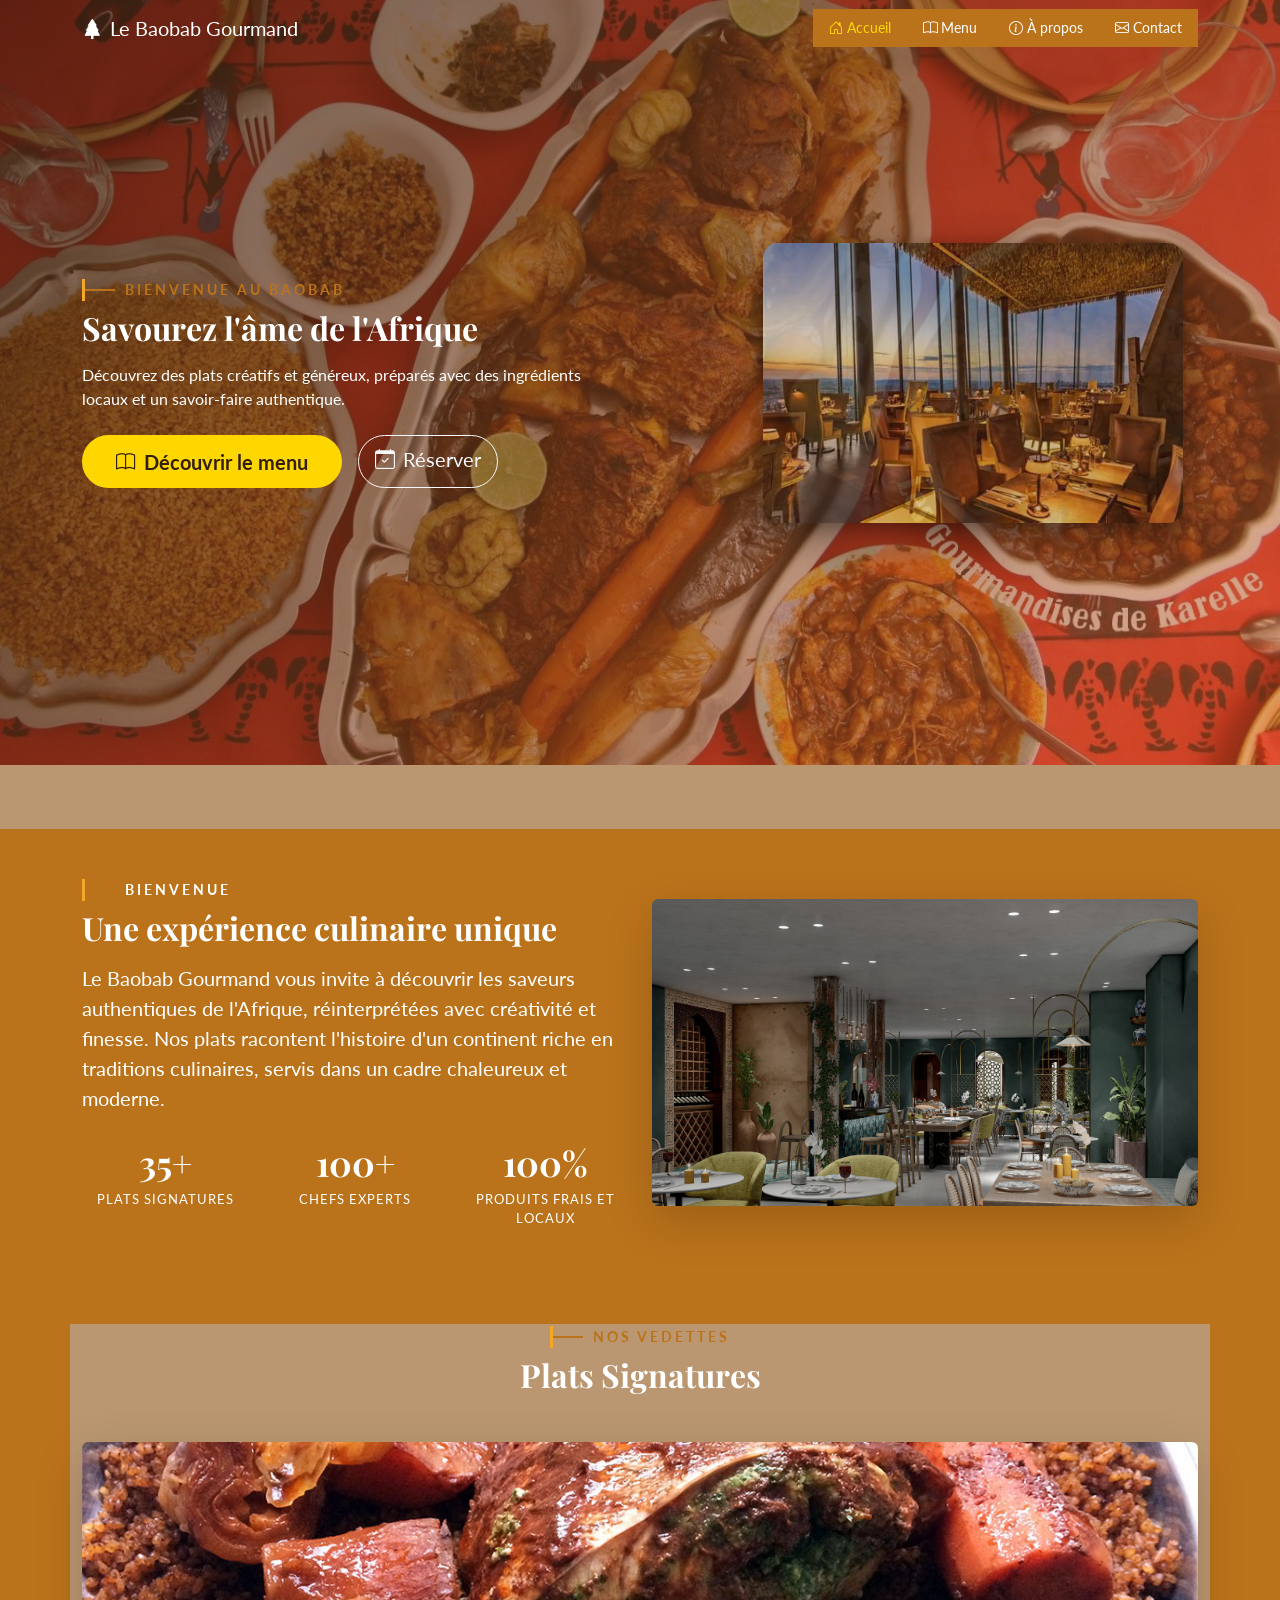
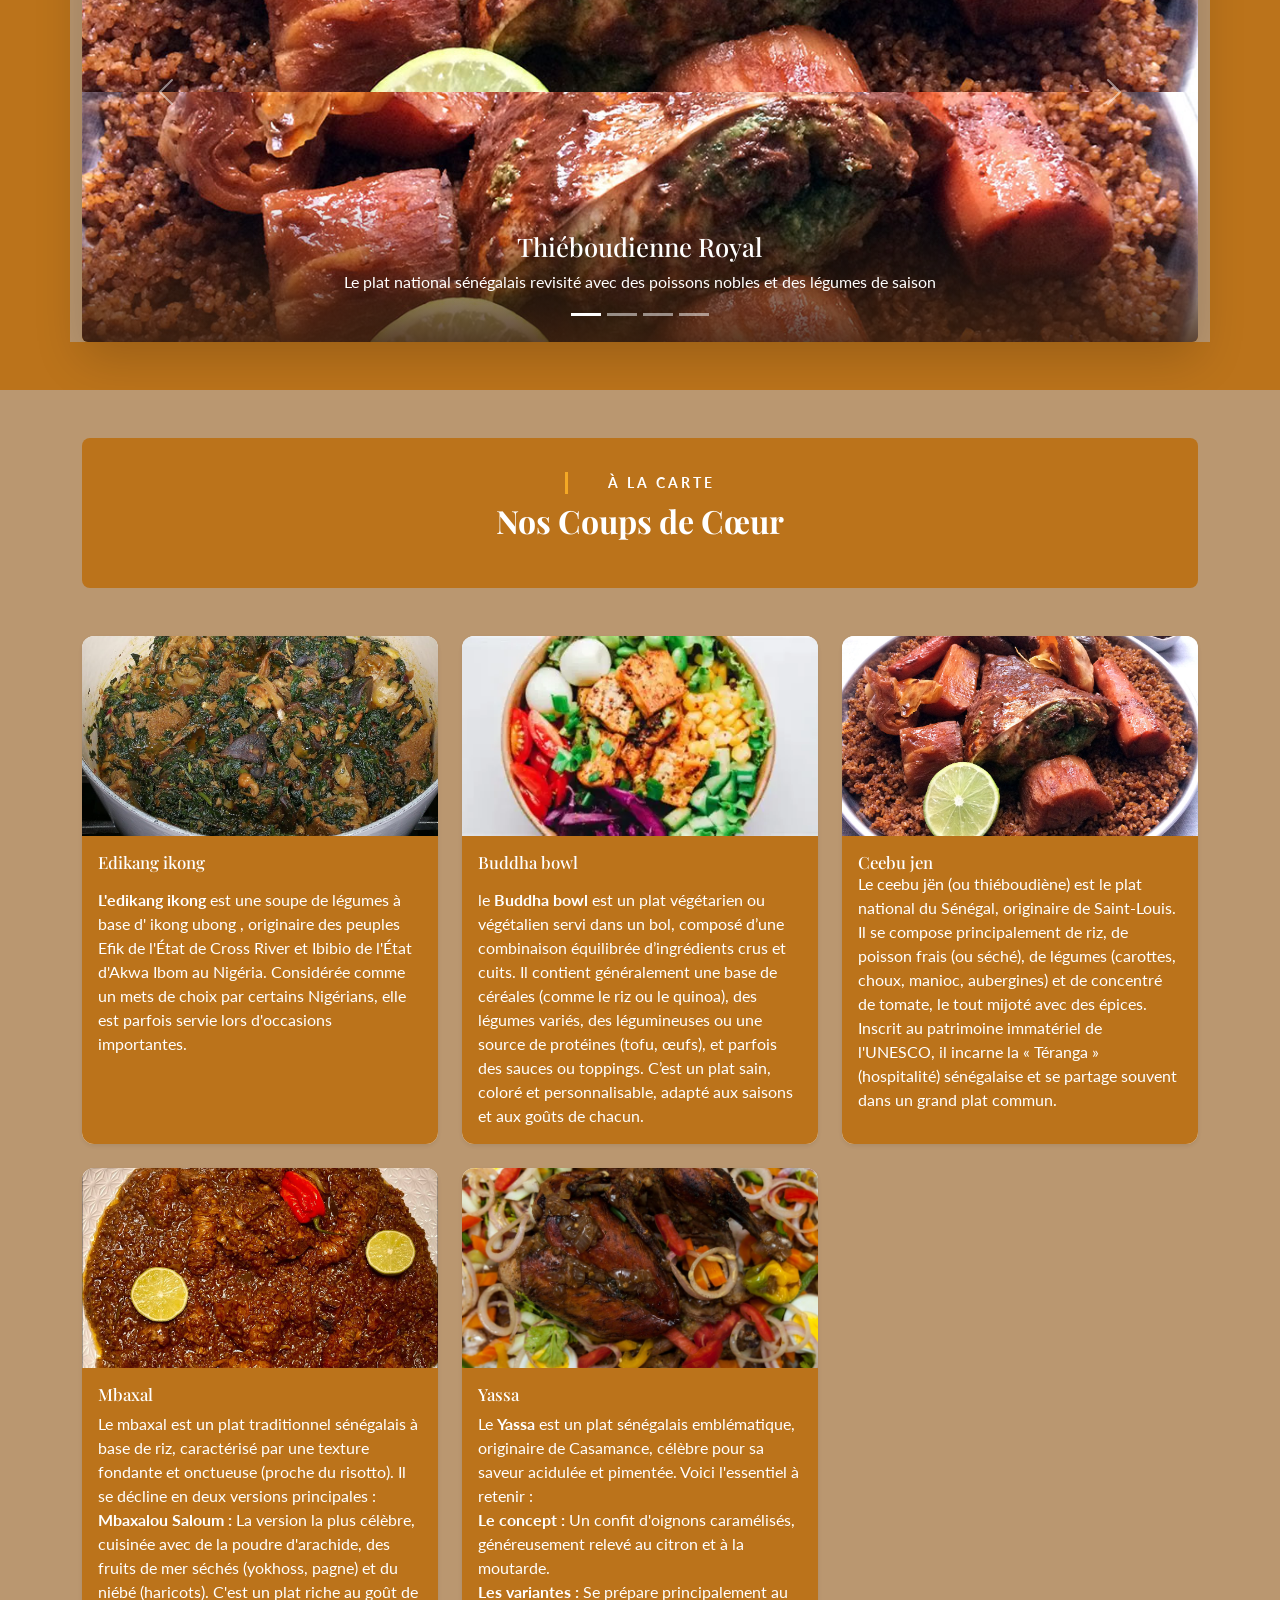
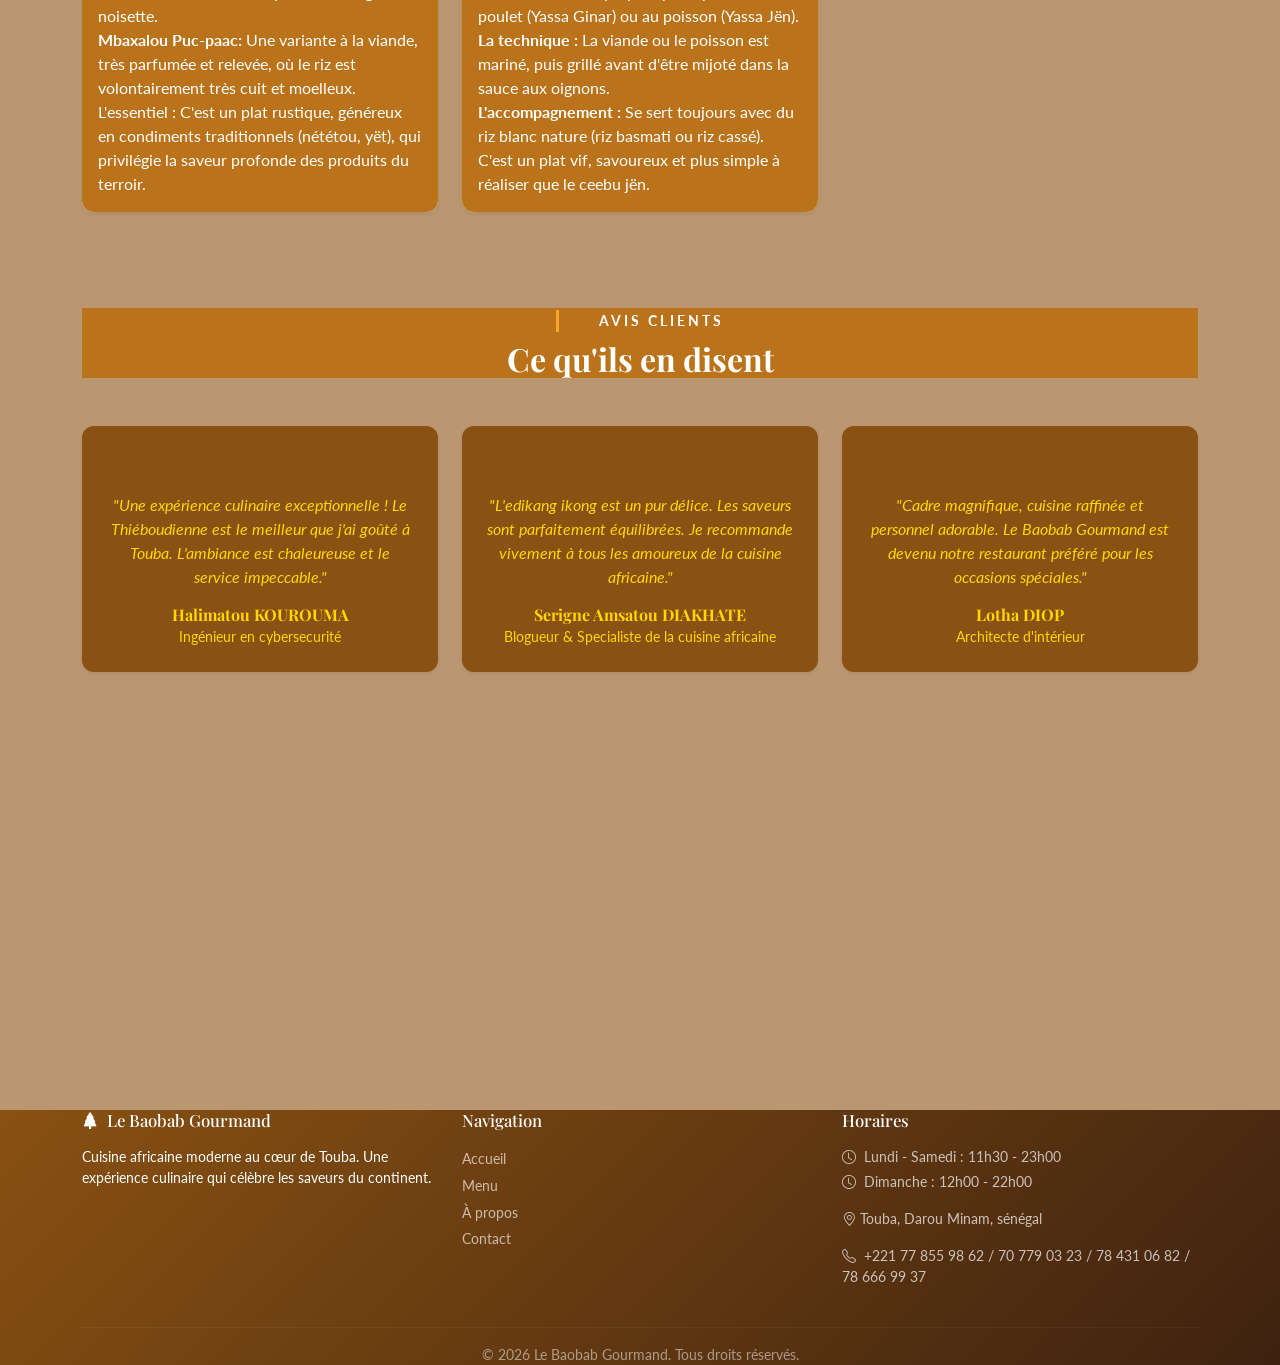
==== index.html @ a7d20a3b "Add files via upload" ====
<!DOCTYPE html>
<html lang="fr">
<head>
    <meta charset="UTF-8">
    <meta name="viewport" content="width=device-width, initial-scale=1.0">
    <title>Accueil | Le Baobab Gourmand</title>
    <link href="https://cdn.jsdelivr.net/npm/bootstrap@5.3.3/dist/css/bootstrap.min.css" rel="stylesheet">
    <link rel="stylesheet" href="https://cdn.jsdelivr.net/npm/bootstrap-icons@1.13.1/font/bootstrap-icons.min.css">
    <link rel="preconnect" href="https://fonts.googleapis.com">
    <link rel="preconnect" href="https://fonts.gstatic.com" crossorigin>
    <link href="https://fonts.googleapis.com/css2?family=Playfair+Display:wght@400;700&family=Lato:wght@300;400;700&display=swap" rel="stylesheet">
    <link rel="stylesheet" href="style.css">
</head>
<body>
    <header>
        <nav class="navbar navbar-expand-lg fixed-top" id="navbar-main" style="background-color: rgba(187,115,27,0.95);">
            <div class="container">
                <a class="navbar-brand d-flex align-items-center text-white" href="index.html">
                    <i class="bi bi-tree-fill me-2"></i>
                    <span>Le Baobab Gourmand</span>
                </a>
                <button class="navbar-toggler border-light" type="button"
                        data-bs-toggle="collapse"
                        data-bs-target="#menu"
                        aria-controls="menu"
                        aria-expanded="false"
                        aria-label="Ouvrir le menu">
                    <span class="navbar-toggler-icon"></span>
                </button>
                <div class="collapse navbar-collapse" id="menu">
                    <ul class="navbar-nav ms-auto">
                        <li class="nav-item">
                            <a class="nav-link text-white active" href="index.html" style="background-color: #bb731b;">
                                <i class="bi bi-house-door me-1"></i>Accueil
                            </a>
                        </li>
                        <li class="nav-item">
                            <a class="nav-link text-white" href="manu.html" style="background-color: #bb731b;">
                                <i class="bi bi-book me-1"></i>Menu
                            </a>
                        </li>
                        <li class="nav-item">
                            <a class="nav-link text-white" href="about.html" style="background-color: #bb731b;">
                                <i class="bi bi-info-circle me-1"></i>À propos
                            </a>
                        </li>
                        <li class="nav-item">
                            <a class="nav-link text-white" href="contact.html" style="background-color: #bb731b;">
                                <i class="bi bi-envelope me-1"></i>Contact
                            </a>
                        </li>
                    </ul>
                </div>
            </div>
        </nav>
    </header>
    <main>
        <section id="hero" class="hero-section d-flex align-items-center" 
        style="background: url(jen.png.jpg) center/cover no-repeat; min-height: 85vh; position: relative;">
    <div class="hero-overlay"></div>
    <div class="container position-relative">
        <div class="row align-items-center justify-content-between">
            <div class="col-lg-6 text-white text-center text-lg-start">
                <span class="section-tag">Bienvenue au Baobab</span>
                <h1 class="section-title display-5 fw-bold mb-3">Savourez l'âme de l'Afrique</h1>
                <p class="mb-4">Découvrez des plats créatifs et généreux, préparés avec des ingrédients locaux et un savoir-faire authentique.</p>
                <div class="d-flex flex-column flex-sm-row justify-content-center justify-content-lg-start gap-3">
                    <a href="manu.html" class="btn btn-brand btn-lg">
                        <i class="bi bi-book me-2"></i>Découvrir le menu
                    </a>
                    <a href="contact.html" class="btn btn-outline-light btn-lg rounded-pill">
                        <i class="bi bi-calendar-check me-2"></i>Réserver
                    </a>
                </div>
            </div>
            <div class="col-lg-5 mt-4 mt-lg-0 text-center">
                <img src="cuisine.png" alt="Accueil du restaurant Le Baobab Gourmand" 
                    class="img-fluid hero-cuisine-img">
            </div>
        </div>
    </div>
</section>
        <section id="spacer" style="height: 4rem; background-color: #ba9770;"></section>
        <section id="presentation" class="py-5" style="background-color: #bb731b;">
            <div class="container">
                <div class="row align-items-center">
                    <div class="col-lg-6 mb-4 mb-lg-0">
                        <span class="section-tag text-white">Bienvenue</span>
                        <h1 class="section-title text-white">Une expérience culinaire unique</h1>
                        <p class="text-white" style="font-size: 20px;">
                            Le Baobab Gourmand vous invite à découvrir les saveurs authentiques de l'Afrique,
                            réinterprétées avec créativité et finesse. Nos plats racontent l'histoire d'un
                            continent riche en traditions culinaires, servis dans un cadre chaleureux et moderne.
                        </p>
                        <div class="row mt-4 text-center" style="color: white;">
                            <div class="col-4">
                                <div class="stat-number" style="color: white;">35+</div>
                                <div class="stat-label" style="color: white;">Plats signatures</div>
                            </div>
                            <div class="col-4">
                                <div class="stat-number" style="color: white;">100+</div>
                                <div class="stat-label" style="color: white;">Chefs experts</div>
                            </div>
                            <div class="col-4">
                                <div class="stat-number" style="color: white;">100%</div>
                                <div class="stat-label" style="color: white;">Produits frais et locaux</div>
                            </div>
                        </div>
                    </div>
                    <div class="col-lg-6 text-center">
                        <img src="res.png.jpg" alt="Intérieur chaleureux du restaurant Le Baobab Gourmand" 
                        class="img-fluid rounded shadow-lg">
                    </div>
                </div>
            </div>
        </section>
        <section id="plats-vedettes" class="py-5" style="background-color: #bb731b;">
            <div class="container" style="background-color: #ba9770;">
                <div class="text-center mb-5 text-white">
                    <span class="section-tag">Nos vedettes</span>
                    <h2 class="section-title">Plats Signatures</h2>
                </div>
                <div id="carouselPlats" class="carousel slide carousel-fade" data-bs-ride="carousel">
                    <div class="carousel-indicators">
                        <button type="button" data-bs-target="#carouselPlats" data-bs-slide-to="0" class="active" aria-current="true" aria-label="Plat 1"></button>
                        <button type="button" data-bs-target="#carouselPlats" data-bs-slide-to="1" aria-label="Plat 2"></button>
                        <button type="button" data-bs-target="#carouselPlats" data-bs-slide-to="2" aria-label="Plat 3"></button>
                        <button type="button" data-bs-target="#carouselPlats" data-bs-slide-to="3" aria-label="Plat 4"></button>
                    </div>
                    <div class="carousel-inner rounded shadow-lg" style="background-color: #bb731b;">
                        <div class="carousel-item active" data-bs-interval="0.5">
                            <div class="d-flex">
                                <img src="jen4.png" class="w-25 carousel-img"
                                alt="Thiéboudienne royal servi dans un plat traditionnel">
                                <img src="jen4.png" class="w-25 carousel-img"
                                alt="Yassa poulet doré aux oignons caramélisés">
                            </div>
                            <div class="carousel-caption d-none d-md-block">
                                <h3>Thiéboudienne Royal</h3>
                                <p>Le plat national sénégalais revisité avec des poissons nobles et des légumes de saison</p>
                            </div>
                        </div>
                        <div class="carousel-item" data-bs-interval="0.5">
                            <div class="d-flex">
                                <img src="vian.png" class="d-block w-25 carousel-img" alt="Une recette simple et savoureuse"/>
                                <img src="poulet.png" class="w-25 carousel-img"
                                alt="Poulet doré aux oignons caramélisés">
                            </div>
                            <div class="carousel-caption d-none d-md-block">
                                <h3>Viande & Poulet grillée</h3>
                                <p>C'est une préparation culinaire consistant à saisir une pièce de boucherie à feu <br>
                                    pour obtenir une croûte savoureuse tout en préservant un cœur tendre et juteux.</p>
                            </div>
                        </div>
                        <div class="carousel-item" data-bs-interval="0.5">
                            <div class="d-flex">
                                <img src="boisson.png" class="w-25 carousel-img"
                                alt="Boisson rafraîchissante du restaurant">
                                <img src="dessert.png" class="w-25 carousel-img"
                                alt="Dessert somptueux fait maison">
                            </div>
                            <div class="carousel-caption d-none d-md-block">
                                <h3>Desserts somptueux</h3>
                                <p>Les desserts apportent une note finale indispensable au repas,<br> 
                                    jouant des rôles nutritionnels, psychologiques et sociaux.</p>
                            </div>
                        </div>                       
                        <div class="carousel-item" data-bs-interval="0.5">
                            <div class="d-flex">
                            <img src="boudd.png" class="d-block w-25 carousel-img"
                            alt="Buddha bowlun,plat végétarien ou végétalien">
                                <img src="boud.png" class="w-25 carousel-img"
                                alt="Dessert somptueux fait maison">
                            </div>
                            <div class="carousel-caption d-none d-md-block">
                                <h3>Buddha bowl</h3>
                                <p>un plat végétarien ou végétalien servi dans un bol,<br> 
                                    composé d’une combinaison équilibrée <br> 
                                    d’ingrédients crus et cuits.</p>
                            </div>
                        </div>
                    </div>
                    <button class="carousel-control-prev" type="button" data-bs-target="#carouselPlats" data-bs-slide="prev">
                        <span class="carousel-control-prev-icon" aria-hidden="true"></span>
                        <span class="visually-hidden">Précédent</span>
                    </button>
                    <button class="carousel-control-next" type="button" data-bs-target="#carouselPlats" data-bs-slide="next">
                        <span class="carousel-control-next-icon" aria-hidden="true"></span>
                        <span class="visually-hidden">Suivant</span>
                    </button>
                </div>
            </div>
        </section>
        <section id="coups-de-coeur" class="py-5" style="background-color: #ba9770;">
            <div class="container">
                <div class="text-center mb-5" style="background-color: #bb731b; padding: 2rem; border-radius: 8px;">
                    <span class="section-tag text-white">À la carte</span>
                    <h2 class="section-title text-white">Nos Coups de Cœur</h2>
                </div>
                <div class="row g-4">
                    <div class="col-md-6 col-lg-4">
                        <div class="card dish-card h-100 shadow-sm">
                            <img src="ikong.png" class="card-img-top" 
                            alt="L'edikang ikong est une soupe de légumes à base d' ikong ubong">
                            <div class="card-body">
                                <div class="d-flex justify-content-between align-items-center mb-2">
                                    <h5 class="card-title mb-xxl-4">Edikang ikong</h5>
                                </div>
                                <p class="card-text text-white">
                                    <strong>L'edikang ikong</strong> est une soupe de légumes à base d' ikong ubong , 
                                    originaire des peuples Efik de l'État de Cross River et Ibibio de l'État d'Akwa Ibom au Nigéria. 
                                    Considérée comme un mets de choix par certains Nigérians,
                                    elle est parfois servie lors d'occasions importantes.
                                </p>
                            </div>
                        </div>
                    </div>
                    <div class="col-md-6 col-lg-4">
                        <div class="card dish-card h-100 shadow-sm">
                            <img src="boudd.png" class="card-img-top" alt="Yassa poulet aux oignons et citron">
                            <div class="card-body">
                                <div class="d-flex justify-content-between align-items-center mb-2">
                                    <h5 class="card-title mb-xxl-4">Buddha bowl</h5>
                                </div>
                                <p class="card-text text-white">
                                le <strong>Buddha bowl</strong> est un plat végétarien ou végétalien servi dans un bol, 
                                composé d’une combinaison équilibrée d’ingrédients crus et cuits.
                                Il contient généralement une base de céréales (comme le riz ou le quinoa), des légumes variés, 
                                des légumineuses ou une source de protéines (tofu, œufs), et parfois des sauces ou toppings.
                                C’est un plat sain, coloré et personnalisable, adapté aux saisons et aux goûts de chacun.
                            </div>
                        </div>
                    </div>
                    <div class="col-md-6 col-lg-4">
                        <div class="card dish-card h-100 shadow-sm">
                            <img src="jen4.png" class="card-img-top" alt="Mafé d'agneau avec sauce arachide">
                            <div class="card-body">
                                <div class="d-flex justify-content-between align-items-center mb-xxl-6">
                                    <h5 class="card-title mb-0">Ceebu jen</h5>
                                </div>
                                <p class="card-text text-white">
                                    Le ceebu jën (ou thiéboudiène) est le plat national du Sénégal, originaire de Saint-Louis.
                                    Il se compose principalement de riz, de poisson frais (ou séché), de légumes (carottes, choux, manioc, 
                                    aubergines) 
                                    et de concentré de tomate, le tout mijoté avec des épices. 
                                    Inscrit au patrimoine immatériel de l'UNESCO, 
                                    il incarne la « Téranga » (hospitalité) sénégalaise et se partage souvent dans un grand plat commun.
                                </p>
                            </div>
                        </div>
                    </div>
                    <div class="col-md-6 col-lg-4">
                        <div class="card dish-card h-100 shadow-sm">
                            <img src="mbaxal.png" class="card-img-top" alt="Mafé d'agneau avec sauce arachide">
                            <div class="card-body">
                                <div class="d-flex justify-content-between align-items-center mb-2">
                                    <h5 class="card-title mb-0">Mbaxal</h5>
                                </div>
                                <p class="card-text text-white">
                                    Le mbaxal est un plat traditionnel sénégalais à base de riz, 
                                    caractérisé par une texture fondante et onctueuse (proche du risotto). 
                                    Il se décline en deux versions principales : <br>
                                    <strong>Mbaxalou Saloum :</strong> La version la plus célèbre, cuisinée avec de la poudre d'arachide, 
                                    des fruits de mer séchés (yokhoss, pagne) et du niébé (haricots). C'est un plat riche au goût de noisette. <br>
                                    <strong>Mbaxalou Puc-paac:</strong> Une variante à la viande, très parfumée et relevée,
                                    où le riz est volontairement très cuit et moelleux.
                                    L'essentiel : C'est un plat rustique, généreux en condiments traditionnels (nététou, yët), 
                                    qui privilégie la saveur profonde des produits du terroir.
                                </p>
                            </div>
                        </div>
                    </div>
                    <div class="col-md-6 col-lg-4">
                        <div class="card dish-card h-100 shadow-sm">
                            <img src="yassa.png" class="card-img-top" alt="Mafé d'agneau avec sauce arachide">
                            <div class="card-body">
                                <div class="d-flex justify-content-between align-items-center mb-2">
                                    <h5 class="card-title mb-0">Yassa</h5>
                                </div>
                                <p class="card-text text-white">
                                    Le <strong>Yassa</strong> est un plat sénégalais emblématique, originaire de Casamance, 
                                    célèbre pour sa saveur acidulée et pimentée.
                                    Voici l'essentiel à retenir : <br>
                                    <strong>Le concept :</strong> Un confit d'oignons caramélisés, 
                                    généreusement relevé au citron et à la moutarde. <br>
                                    <strong>Les variantes :</strong> Se prépare principalement au poulet (Yassa Ginar)
                                    ou au poisson (Yassa Jën). <br>
                                    <strong>La technique :</strong> La viande ou le poisson est mariné,
                                    puis grillé avant d'être mijoté dans la sauce aux oignons. <br>
                                    <strong>L'accompagnement :</strong> Se sert toujours avec
                                    du riz blanc nature (riz basmati ou riz cassé).
                                    C'est un plat vif, savoureux et plus 
                                    simple à réaliser que le ceebu jën.
                                </p>
                            </div>
                        </div>
                    </div>
                </div>
            </div>
        </section>
        <section id="temoignages" class="py-5" style="background-color: #ba9770;">
            <div class="container">
                <div class="text-center mb-5" style="background-color: #bb731b;">
                    <span class="section-tag text-white">Avis clients</span>
                    <h2 class="section-title text-white">Ce qu'ils en disent</h2>
                </div>
                <div class="row g-4">
                    <div class="col-md-4">
                        <div class="card testimonial-card h-100 shadow-sm border-0">
                            <div class="card-body text-center p-4" style="color: #ffd700;">
                                <div class="testimonial-stars mb-3">
                                    <i class="bi bi-star-fill"></i>
                                    <i class="bi bi-star-fill"></i>
                                    <i class="bi bi-star-fill"></i>
                                    <i class="bi bi-star-fill"></i>
                                    <i class="bi bi-star-fill"></i>
                                </div>
                                <p class="card-text fst-italic">
                                    "Une expérience culinaire exceptionnelle ! Le Thiéboudienne est le meilleur
                                    que j'ai goûté à Touba. L'ambiance est chaleureuse et le service impeccable."
                                </p>
                                <h6 class="mt-3 mb-0 fw-bold">Halimatou KOUROUMA</h6>
                                <small class="text-gold">Ingénieur en  cybersecurité </small>
                            </div>
                        </div>
                    </div>
                    <div class="col-md-4">
                        <div class="card testimonial-card h-100 shadow-sm border-0">
                            <div class="card-body text-center p-4" style="color: #ffd700;">
                                <div class="testimonial-stars mb-3">
                                    <i class="bi bi-star-fill"></i>
                                    <i class="bi bi-star-fill"></i>
                                    <i class="bi bi-star-fill"></i>
                                    <i class="bi bi-star-fill"></i>
                                    <i class="bi bi-star-half"></i>
                                </div>
                                <p class="card-text fst-italic">
                                    "L'edikang ikong est un pur délice. Les saveurs sont parfaitement équilibrées.
                                    Je recommande vivement à tous les amoureux de la cuisine africaine."
                                </p>
                                <h6 class="mt-3 mb-0 fw-bold">Serigne Amsatou DIAKHATE</h6>
                                <small class="text-gold">Blogueur & Specialiste de la cuisine africaine</small>
                            </div>
                        </div>
                    </div>
                    <div class="col-md-4">
                        <div class="card testimonial-card h-100 shadow-sm border-0">
                            <div class="card-body text-center p-4" style="color: #ffd700;">
                                <div class="testimonial-stars mb-3">
                                    <i class="bi bi-star-fill"></i>
                                    <i class="bi bi-star-fill"></i>
                                    <i class="bi bi-star-fill"></i>
                                    <i class="bi bi-star-fill"></i>
                                    <i class="bi bi-star-fill"></i>
                                </div>
                                <p class="card-text fst-italic">
                                    "Cadre magnifique, cuisine raffinée et personnel adorable. Le Baobab Gourmand
                                    est devenu notre restaurant préféré pour les occasions spéciales."
                                </p>
                                <h6 class="mt-3 mb-0 fw-bold">Lotha DIOP</h6>
                                <small class="text-gold">Architecte d'intérieur</small>
                            </div>
                        </div>
                    </div>
                    <div class="col-md-4">
                        <div class="card testimonial-card h-100 shadow-sm border-0">
                            <div class="card-body text-center p-4" style="color: #ffd700;">
                                <div class="testimonial-stars mb-3">
                                    <i class="bi bi-star-fill"></i>
                                    <i class="bi bi-star-fill"></i>
                                    <i class="bi bi-star-fill"></i>
                                    <i class="bi bi-star-fill"></i>
                                    <i class="bi bi-star-fill"></i>
                                </div>
                                <p class="card-text fst-italic">
                                    "J’ai passé un excellent moment au Baobab Gourmand ! Le cadre est agréable et l’ambiance très conviviale. 
                                    Les plats sont vraiment délicieux, bien présentés et préparés avec soin.
                                    "Le personnel est accueillant et toujours disponible, ce qui rend l’expérience encore plus agréable. 
                                    C’est l’endroit idéal pour déjeuner ou dîner tranquillement. Je recommande vivement !"
                                </p>
                                <h6 class="mt-3 mb-0 fw-bold">Sokhena Maye DIONNE</h6>
                                <small class="text-gold">Commerçante </small>
                            </div>
                        </div>
                    </div>
                </div>
            </div>
        </section>
    </main>
    <footer class="footer-section ">
        <div class="container">
            <div class="row g-4">
                <div class="col-md-4">
                    <h5 class="footer-title">
                        <i class="bi bi-tree-fill me-2 text-white"></i>Le Baobab Gourmand
                    </h5>
                    <p class="small" style="color: white">
                        Cuisine africaine moderne au cœur de Touba. Une expérience culinaire
                        qui célèbre les saveurs du continent.
                    </p>
                </div>
                <div class="col-md-4">
                    <h5 class="footer-title">Navigation</h5>
                    <ul class="list-unstyled">
                        <li><a href="index.html" class="footer-link">Accueil</a></li>
                        <li><a href="manu.html" class="footer-link">Menu</a></li>
                        <li><a href="about.html" class="footer-link">À propos</a></li>
                        <li><a href="contact.html" class="footer-link">Contact</a></li>
                    </ul>
                </div>
                <div class="col-md-4">
                    <h5 class="footer-title">Horaires</h5>
                    <p class="small mb-1" style="color: rgba(255,255,255,0.7);">
                        <i class="bi bi-clock me-1"></i> Lundi - Samedi : 11h30 - 23h00
                    </p>
                    <p class="small mb-1" style="color: rgba(255,255,255,0.7);">
                        <i class="bi bi-clock me-1"></i> Dimanche : 12h00 - 22h00
                    </p>
                    <p class="small mt-3" style="color: rgba(255,255,255,0.7);">
                        <i class="bi bi-geo-alt me-1"></i>Touba, Darou Minam, sénégal
                    </p>
                    <p class="small" style="color: rgba(255,255,255,0.7);">
                        <i class="bi bi-telephone me-1"></i> +221 77 855 98 62 / 70 779 03 23
                                                            / 78 431 06 82 / 78 666 99 37
                    </p>
                </div>
            </div>
            <hr style="border-color: rgba(255,255,255,0.2);" class="mt-4">
            <p class="text-center mb-0 small" style="color: rgba(255,255,255,0.5);">
                &copy; 2026 Le Baobab Gourmand. Tous droits réservés.
            </p>
        </div>
    </footer>
    <button id="btn-top" class="btn-back-to-top bi-border-style bi-backpack3" title="Retour en haut">
        <i class="bi bi-arrow-up-short"></i>
    </button>
    <script src="https://cdn.jsdelivr.net/npm/bootstrap@5.3.3/dist/js/bootstrap.bundle.min.js"></script>
    <script src="script.js"></script>
</body>
</html>
---- style.css ----
:root {
    --brand: #bb731b;
    --brand-dark: #8a5212;
    --brand-light: #ffd700;
    --bg-cream: #ba9770;
    --bg-warm: #F5EDE4;
    --text-dark: #331f0f;
}

* {
    margin: 0;
    padding: 0;
    box-sizing: border-box;
}

body {
    font-family: 'Lato', 'Segoe UI', sans-serif;
    color: var(--text-dark);
    background: var(--bg-cream);
    overflow-x: hidden;
    max-width: 100vw;
}

h1, h2, h3, h4, h5, h6 {
    font-family: 'Playfair Display', Georgia, serif;
}

.navbar {
    background-color: var(--brand);
    padding: 0.5rem 0;
    z-index: 1030;
}

.navbar-transparent {
    background: transparent !important;
    transition: background 0.4s ease, box-shadow 0.4s ease;
}

.navbar-scrolled {
    background: rgba(138, 82, 18, 0.95) !important;
    box-shadow: 0 2px 15px rgba(0, 0, 0, 0.2);
    backdrop-filter: blur(10px);
}

.brand-text {
    font-family: 'Playfair Display', serif;
    font-size: 1.3rem;
    font-weight: 700;
}

.navbar .nav-link {
    font-size: 0.9rem;
    padding: 0.5rem 1rem !important;
    transition: color 0.3s;
}

.navbar .nav-link:hover,
.navbar .nav-link.active {
    color: var(--brand-light) !important;
}

.navbar-toggler-icon {
    background-image: url("data:image/svg+xml,%3csvg xmlns='http://www.w3.org/2000/svg' viewBox='0 0 30 30'%3e%3cpath stroke='rgba(255,255,255,0.9)' stroke-linecap='round' stroke-width='2' d='M4 7h22M4 15h22M4 23h22'/%3e%3c/svg%3e");
}

.hero-section {
    min-height: 85vh !important;
    max-height: 90vh;
    position: relative;
    display: flex;
    align-items: center;
    overflow: hidden;
}

.hero-overlay {
    position: absolute;
    inset: 0;
    background: linear-gradient(135deg, rgba(62, 34, 16, 0.75), rgba(200, 96, 42, 0.5));
    z-index: 1;
}

.hero-section .container {
    position: relative;
    z-index: 2;
}

.hero-title {
    font-size: clamp(2rem, 5vw, 3.5rem);
    font-weight: 700;
    text-shadow: 2px 2px 10px rgba(0, 0, 0, 0.4);
}

.hero-subtitle {
    font-size: 1.1rem;
    font-weight: 300;
    letter-spacing: 2px;
    text-transform: uppercase;
    opacity: 0.9;
}

.hero-cuisine-img {
    max-height: 280px;
    width: auto;
    border-radius: 15px;
    opacity: 0.75;
    box-shadow:
        0 15px 40px rgba(0, 0, 0, 0.5),
        0 5px 15px rgba(0, 0, 0, 0.3);
    filter: brightness(0.9);
    transition: opacity 0.4s ease, transform 0.4s ease;
}

.hero-cuisine-img:hover {
    opacity: 1;
    transform: scale(1.03);
}

.logo {
    display: flex;
    justify-content: center;
    align-items: center;
    color: #fff;
    background-size: cover;
    background-position: center;
    height: 300px;
    width: 100%;
    font-size: clamp(2rem, 8vw, 5rem);
}

.btn-brand {
    background: var(--brand-light);
    border: 2px solid var(--brand-light);
    color: var(--text-dark);
    border-radius: 50px;
    padding: 0.6rem 2rem;
    font-weight: 700;
    transition: all 0.3s;
}

.btn-brand:hover {
    background: transparent;
    border-color: white;
    color: white;
    transform: translateY(-2px);
    box-shadow: 0 4px 15px white;
}

.btn-outline-brand {
    background: transparent;
    color: var(--brand);
    border: 2px solid var(--brand);
    border-radius: 50px;
    padding: 0.5rem 1.5rem;
    font-weight: 600;
    transition: all 0.3s;
}

.btn-outline-brand:hover,
.btn-outline-brand.active {
    background: var(--brand);
    color: #fff;
}

.filter-buttons {
    display: flex;
    flex-wrap: wrap;
    justify-content: center;
    gap: 0.5rem;
}

.section-tag {
    display: inline-block;
    font-size: 0.9rem;
    letter-spacing: 2px;
    border-left: 3px solid #f4a825;
    padding-left: 10px;
    font-weight: 700;
    text-transform: uppercase;
    letter-spacing: 3px;
    color: var(--brand);
    position: relative;
    padding-left: 40px;
    margin-bottom: 0.5rem;
}

.section-tag::before {
    content: '';
    position: absolute;
    left: 0;
    top: 50%;
    transform: translateY(-50%);
    width: 30px;
    height: 2px;
    background: var(--brand);
}

.section-title {
    font-size: clamp(1.8rem, 3vw, 2rem);
    font-weight: 700;
    margin-bottom: 1rem;
}

.stat-number {
    font-family: 'Playfair Display', serif;
    font-size: 2.2rem;
    font-weight: 700;
    color: var(--brand);
}

.stat-label {
    font-size: 0.8rem;
    color: #7A6552;
    text-transform: uppercase;
    letter-spacing: 1px;
}

.text-brand {
    color: var(--brand) !important;
}

.bg-brand {
    background-color: var(--brand) !important;
}

.text-gold {
    color: var(--brand-light) !important;
}

.carousel-img {
    height: 400px;
    object-fit: cover;
}

.carousel-caption {
    background: linear-gradient(transparent, rgba(62, 34, 16, 0.85));
    padding: 2rem;
    bottom: 0;
    left: 0;
    right: 0;
}

.carousel-caption h3 {
    font-family: 'Playfair Display', serif;
    font-size: 1.6rem;
    color: #fff;
}

.carousel-inner {
    overflow: hidden;
}

.carousel-item .d-flex {
    flex-direction: column;
    align-items: center;
}

.carousel-item .d-flex img {
    width: 100% !important;
    max-height: 250px;
    object-fit: cover;
}

.dish-card {
    border: none;
    border-radius: 12px;
    overflow: hidden;
    transition: transform 0.3s, box-shadow 0.3s;
}

.dish-card .card-img-top {
    height: 200px;
    object-fit: cover;
    transition: transform 0.4s;
}

.dish-card .card-title {
    font-family: 'Playfair Display', serif;
    font-size: 1.05rem;
    color: white;
}

.dish-card .card-body {
    background: var(--brand);
}

.dish-card .card-text {
    color: #fff;
}

.dish-card .btn-outline-light {
    border-color: rgba(255, 255, 255, 0.5);
    color: #fff;
    font-size: 0.85rem;
    transition: all 0.3s;
}

.dish-card .btn-outline-light:hover {
    background: var(--brand-light);
    border-color: var(--brand-light);
    color: var(--text-dark);
}

.testimonial-card {
    border-radius: 12px;
    transition: transform 0.3s;
    background-color: #8a5212;
}

.testimonial-stars {
    color: #FFB800;
    font-size: 1.1rem;
}

.value-card {
    border-radius: 12px;
    transition: transform 0.3s;
}

.value-card:hover {
    transform: translateY(-5px);
}

.value-icon {
    width: 65px;
    height: 65px;
    border-radius: 50%;
    background: rgba(187, 115, 27, 0.15);
    display: flex;
    align-items: center;
    justify-content: center;
    font-size: 1.6rem;
    color: var(--brand);
}

.contact-icon {
    width: 42px;
    height: 42px;
    border-radius: 50%;
    background: rgba(187, 115, 27, 0.15);
    display: flex;
    align-items: center;
    justify-content: center;
    font-size: 1.1rem;
    color: var(--brand);
    flex-shrink: 0;
}

.social-link {
    display: inline-flex;
    align-items: center;
    justify-content: center;
    width: 42px;
    height: 42px;
    border-radius: 50%;
    background: rgba(3, 6, 134, 0.429);
    color: var(--brand);
    font-size: 1.2rem;
    text-decoration: none;
    transition: all 0.3s;
}

.social-link:hover {
    background: var(--brand);
    color: #fff;
    transform: translateY(-3px);
}

.gallery-img {
    width: 100%;
    height: 220px;
    object-fit: cover;
    transition: transform 0.3s;
    cursor: pointer;
}

.gallery-img:hover {
    transform: scale(1.03);
}

.form-control:focus,
.form-select:focus {
    border-color: var(--brand);
    box-shadow: 0 0 0 0.2rem rgba(187, 115, 27, 0.25);
}

#commande-section .card {
    background-color: #8a5212;
    color: #fff;
}

#commande-section .card h5 {
    color: #fff;
}

#commande-section .form-check-label {
    color: #fff;
}

#commande-section .form-check-label span {
    color: #fff;
}

.footer-section {
    background: linear-gradient(135deg, var(--brand-dark), #3E2210);
}

.footer-title {
    font-family: 'Playfair Display', serif;
    font-size: 1.05rem;
    margin-bottom: 1rem;
    color: #fff;
}

.footer-text {
    color: rgba(255, 255, 255, 0.65);
    font-size: 0.85rem;
}

.footer-link {
    color: rgba(255, 255, 255, 0.65);
    text-decoration: none;
    font-size: 0.85rem;
    display: block;
    padding: 0.2rem 0;
    transition: color 0.3s, padding-left 0.3s;
}

.footer-link:hover {
    color: var(--brand-light);
    padding-left: 5px;
}

.footer-hr {
    border-color: rgba(255, 255, 255, 0.2);
}

.footer-copyright {
    color: rgba(255, 255, 255, 0.5);
    font-size: 0.8rem;
}

.btn-back-to-top {
    position: fixed;
    bottom: 25px;
    right: 25px;
    width: 46px;
    height: 46px;
    border-radius: 50%;
    background: var(--brand);
    color: #fff;
    border: none;
    font-size: 1.4rem;
    display: none;
    align-items: center;
    justify-content: center;
    cursor: pointer;
    z-index: 1000;
    box-shadow: 0 4px 12px rgba(187, 115, 27, 0.4);
    transition: all 0.3s;
}

.btn-back-to-top:hover {
    background: var(--brand-dark);
    transform: translateY(-3px);
}

.btn-back-to-top.visible {
    display: flex;
}
@media (max-width: 768px) {

  .hero-section {
    min-height: 60vh;
    padding: 40px 0;
  }

  .hero-title {
    font-size: clamp(1.8rem, 5vw, 2.4rem);
  }

  .hero-subtitle {
    font-size: 1rem;
  }

  .hero-cuisine-img {
    max-width: 100%;
    height: auto;
  }

  .carousel-img {
    width: 100%;
    height: auto;
  }

  .carousel-item .d-flex img {
    max-width: 100%;
    height: auto;
  }

  .carousel-caption h3 {
    font-size: 1.2rem;
  }

  .stat-number {
    font-size: 1.4rem;
  }

  .gallery-img {
    width: 100%;
    height: auto;
  }

  .dish-card .card-img-top {
    width: 100%;
    height: auto;
  }

  .logo {
    max-height: 120px;
    height: auto;
  }

  .btn-brand {
    padding: 0.6rem 1.5rem;
    font-size: 0.9rem;
  }

  .btn-back-to-top {
    width: 40px;
    height: 40px;
    font-size: 1rem;
    bottom: 20px;
    right: 20px;
  }
}
@media (max-width: 576px) {

  .hero-section {
    min-height: 50vh;
    padding: 30px 0;
  }

  .hero-title {
    font-size: clamp(1.5rem, 6vw, 2rem);
  }

  .hero-subtitle {
    font-size: 0.9rem;
  }

  .carousel-caption h3 {
    font-size: 1rem;
  }

  .stat-number {
    font-size: 1.2rem;
  }

  .btn-brand {
    padding: 0.5rem 1.2rem;
    font-size: 0.8rem;
  }

  .btn-back-to-top {
    width: 35px;
    height: 35px;
    font-size: 0.9rem;
    bottom: 15px;
    right: 15px;
  }

  .logo {
    max-height: 90px;
  }

  section-tag {

    font-size: 0.7rem;

    letter-spacing: 1px;

    border-left: none;

    border-bottom: 2px solid #f4a825;

    padding-left: 0;

    padding-bottom: 5px;

    text-align: center;

  }

  .hero-section {

    text-align: center;

  }
}
@media (max-width: 991px) {
    .navbar-collapse {
        background-color: rgba(187, 115, 27, 0.95);
        padding: 1rem;
        border-radius: 0 0 12px 12px;
        margin-top: 0.5rem;
    }

    .navbar-nav {
        flex-direction: column;
        align-items: flex-start;
        gap: 0;
    }

    .navbar-nav .nav-link {
        width: 100%;
        padding: 0.8rem 1rem !important;
        border-bottom: 1px solid rgba(255, 255, 255, 0.15);
    }

    .navbar-nav .nav-link:last-child {
        border-bottom: none;
    }
}
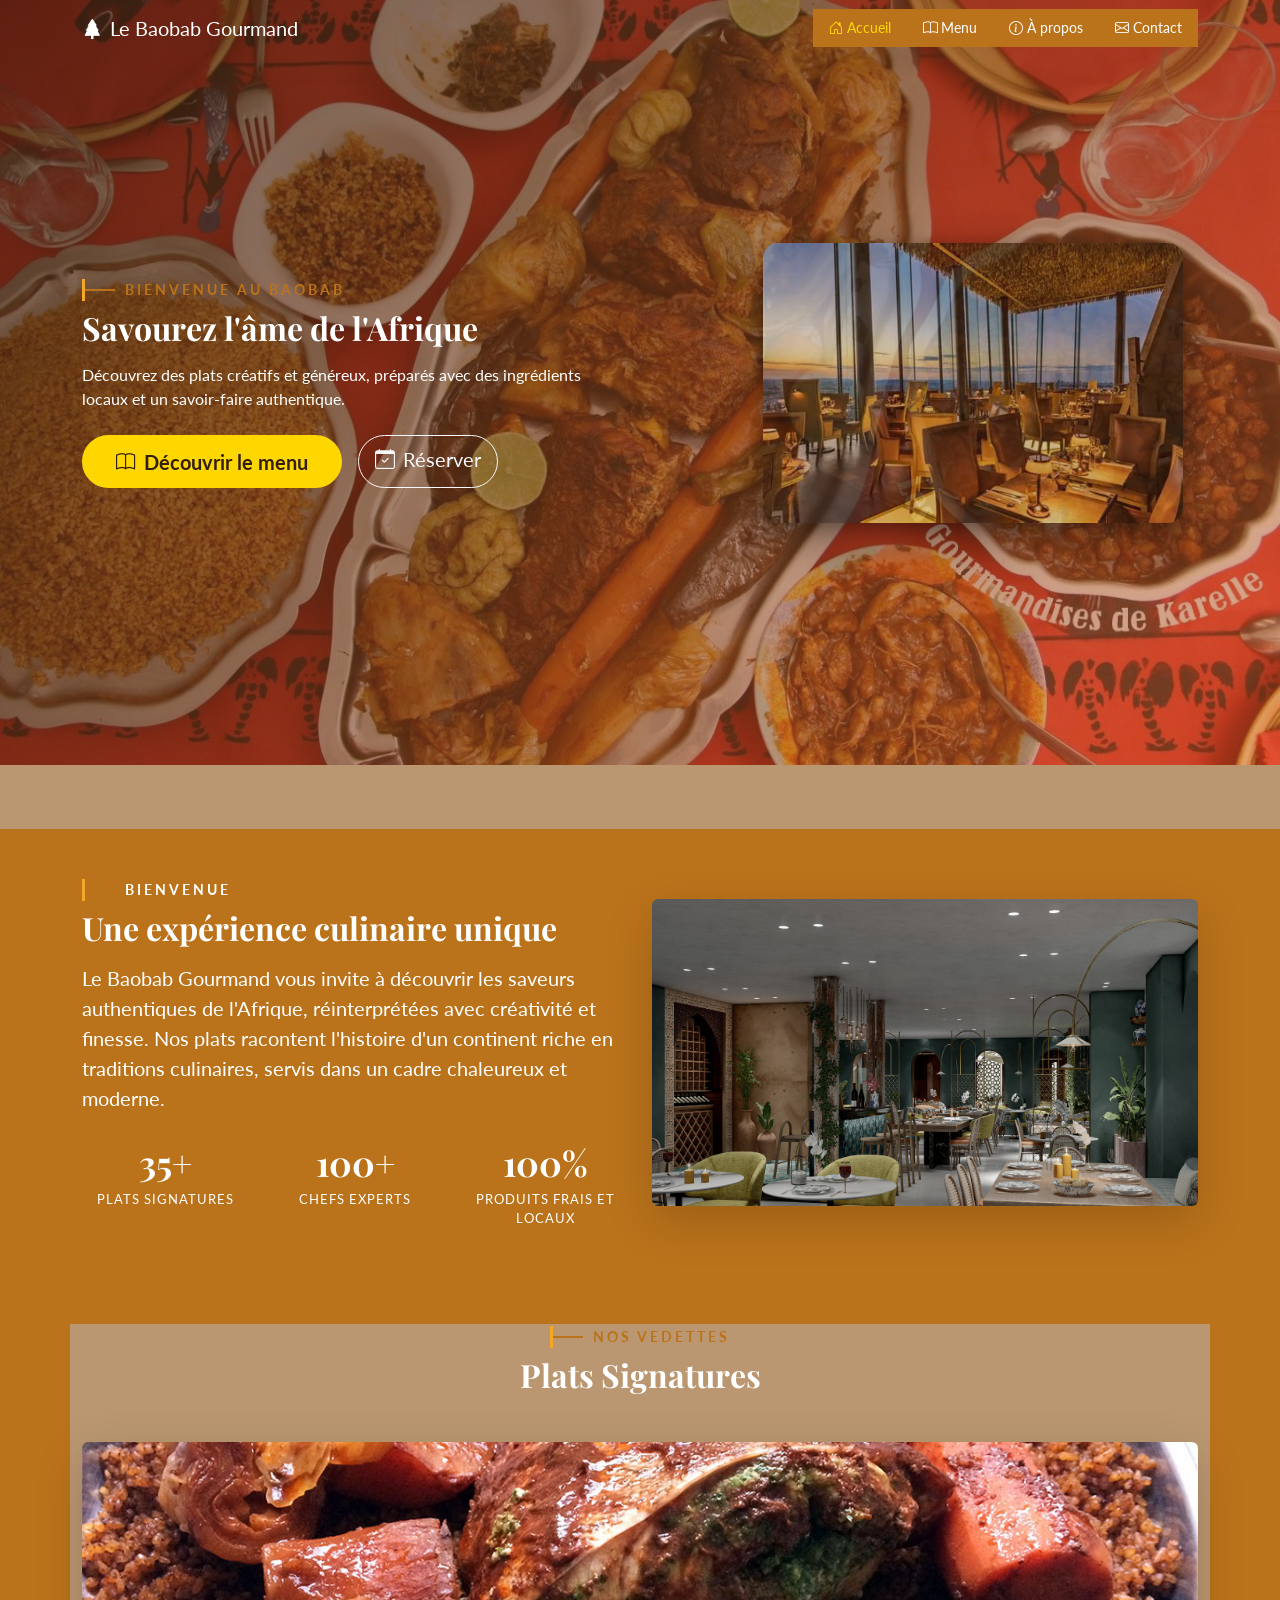
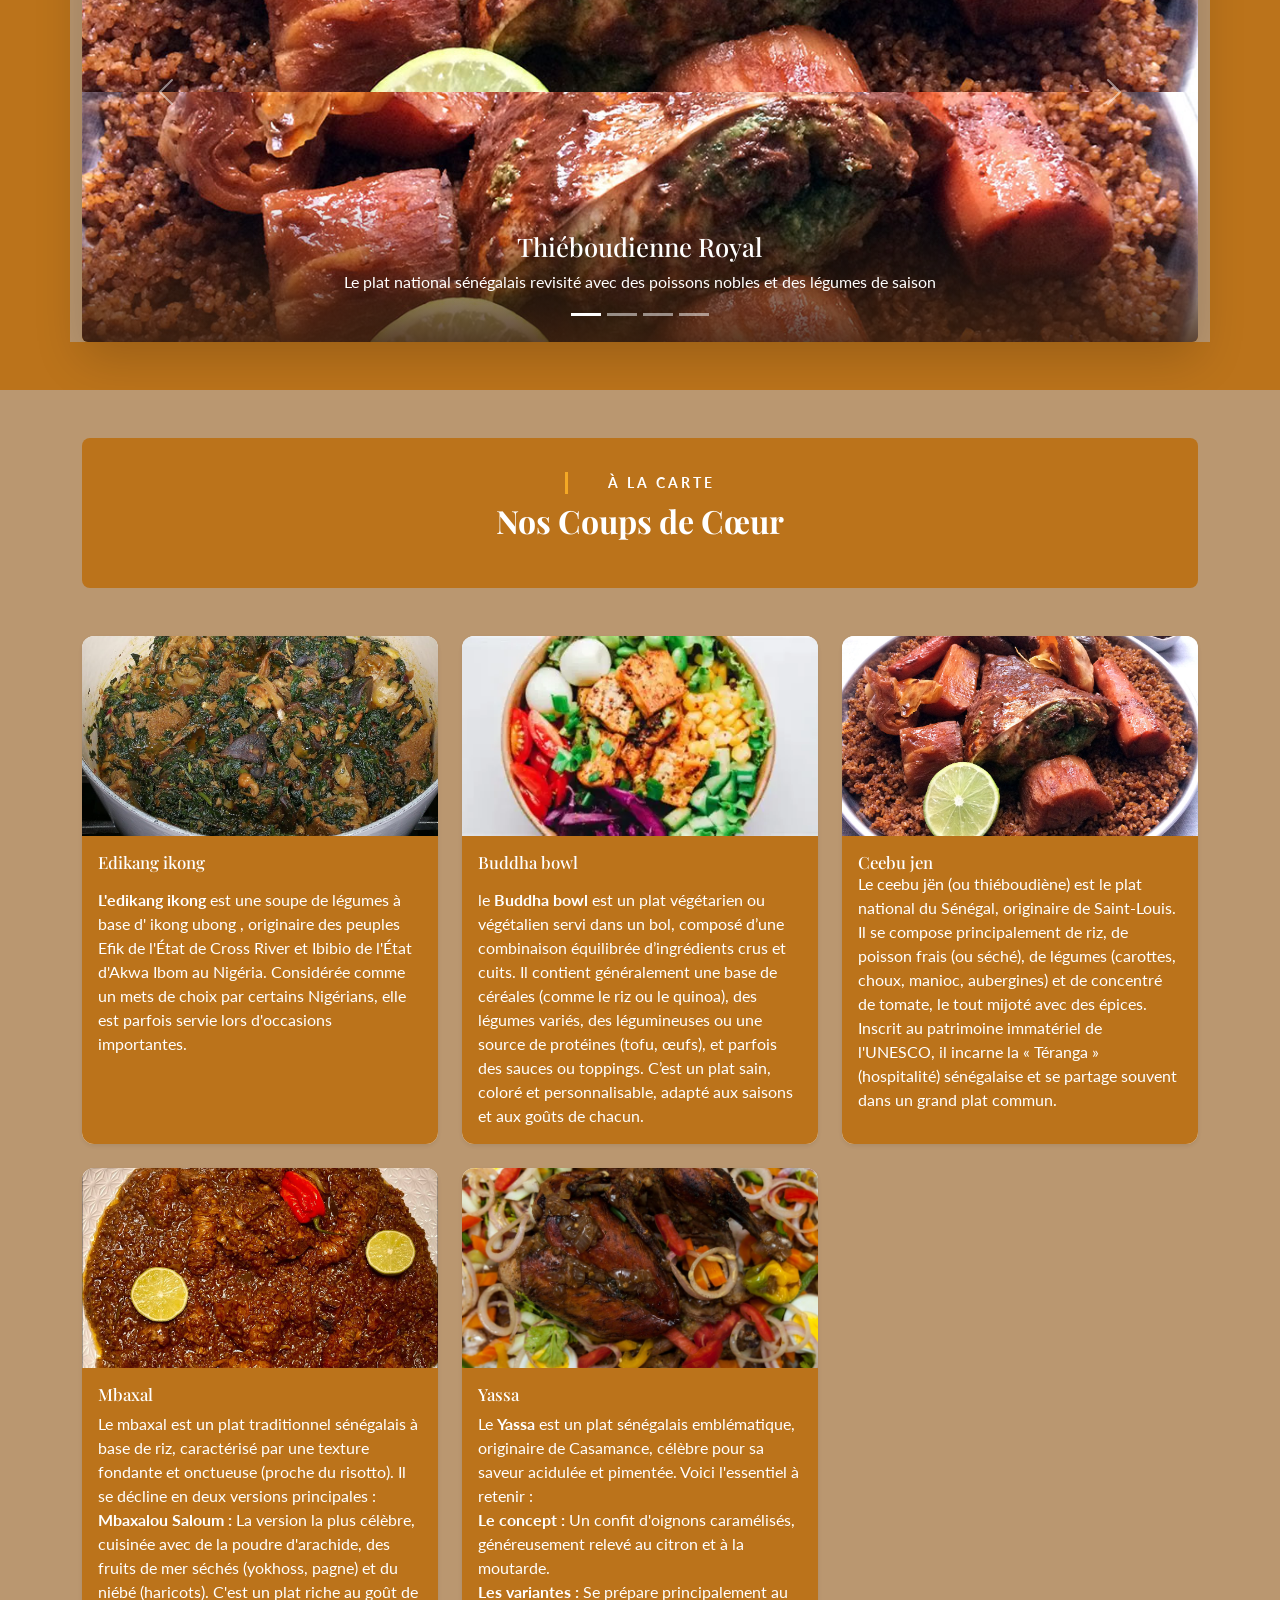
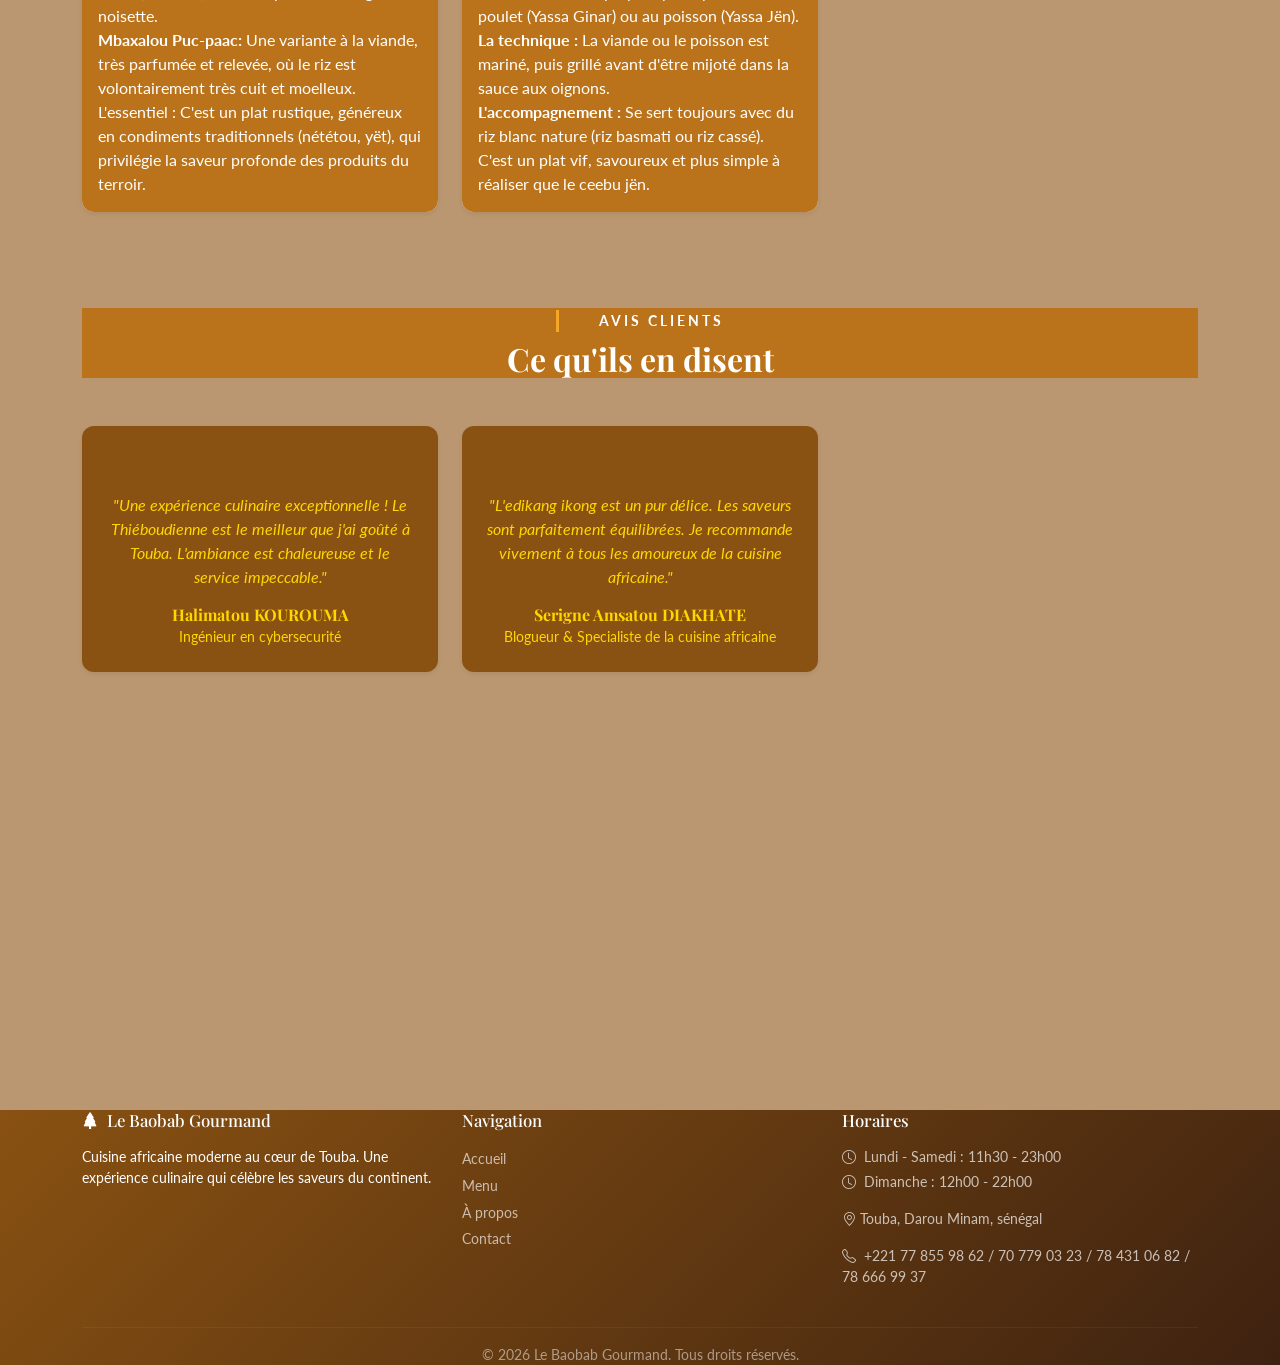
==== commit e491dfb2: "Update index.html" ====
--- a/index.html
+++ b/index.html
@@ -9,7 +9,7 @@
     <link rel="preconnect" href="https://fonts.googleapis.com">
     <link rel="preconnect" href="https://fonts.gstatic.com" crossorigin>
     <link href="https://fonts.googleapis.com/css2?family=Playfair+Display:wght@400;700&family=Lato:wght@300;400;700&display=swap" rel="stylesheet">
-    <link rel="stylesheet" href="style.css">
+    <link rel="stylesheet" href="css/style.css">
 </head>
 <body>
     <header>
@@ -130,7 +130,7 @@
                     <div class="carousel-inner rounded shadow-lg" style="background-color: #bb731b;">
                         <div class="carousel-item active" data-bs-interval="0.5">
                             <div class="d-flex">
-                                <img src="jen4.png" class="w-25 carousel-img"
+                                <img src="images/jen4.png" class="w-25 carousel-img"
                                 alt="Thiéboudienne royal servi dans un plat traditionnel">
                                 <img src="jen4.png" class="w-25 carousel-img"
                                 alt="Yassa poulet doré aux oignons caramélisés">
@@ -454,4 +454,4 @@
 
 
 
-  +  
--- a/css/style.css
+++ b/css/style.css
@@ -0,0 +1,623 @@
+:root {
+    --brand: #bb731b;
+    --brand-dark: #8a5212;
+    --brand-light: #ffd700;
+    --bg-cream: #ba9770;
+    --bg-warm: #F5EDE4;
+    --text-dark: #331f0f;
+}
+
+* {
+    margin: 0;
+    padding: 0;
+    box-sizing: border-box;
+}
+
+body {
+    font-family: 'Lato', 'Segoe UI', sans-serif;
+    color: var(--text-dark);
+    background: var(--bg-cream);
+    overflow-x: hidden;
+    max-width: 100vw;
+}
+
+h1, h2, h3, h4, h5, h6 {
+    font-family: 'Playfair Display', Georgia, serif;
+}
+
+.navbar {
+    background-color: var(--brand);
+    padding: 0.5rem 0;
+    z-index: 1030;
+}
+
+.navbar-transparent {
+    background: transparent !important;
+    transition: background 0.4s ease, box-shadow 0.4s ease;
+}
+
+.navbar-scrolled {
+    background: rgba(138, 82, 18, 0.95) !important;
+    box-shadow: 0 2px 15px rgba(0, 0, 0, 0.2);
+    backdrop-filter: blur(10px);
+}
+
+.brand-text {
+    font-family: 'Playfair Display', serif;
+    font-size: 1.3rem;
+    font-weight: 700;
+}
+
+.navbar .nav-link {
+    font-size: 0.9rem;
+    padding: 0.5rem 1rem !important;
+    transition: color 0.3s;
+}
+
+.navbar .nav-link:hover,
+.navbar .nav-link.active {
+    color: var(--brand-light) !important;
+}
+
+.navbar-toggler-icon {
+    background-image: url("data:image/svg+xml,%3csvg xmlns='http://www.w3.org/2000/svg' viewBox='0 0 30 30'%3e%3cpath stroke='rgba(255,255,255,0.9)' stroke-linecap='round' stroke-width='2' d='M4 7h22M4 15h22M4 23h22'/%3e%3c/svg%3e");
+}
+
+.hero-section {
+    min-height: 85vh !important;
+    max-height: 90vh;
+    position: relative;
+    display: flex;
+    align-items: center;
+    overflow: hidden;
+}
+
+.hero-overlay {
+    position: absolute;
+    inset: 0;
+    background: linear-gradient(135deg, rgba(62, 34, 16, 0.75), rgba(200, 96, 42, 0.5));
+    z-index: 1;
+}
+
+.hero-section .container {
+    position: relative;
+    z-index: 2;
+}
+
+.hero-title {
+    font-size: clamp(2rem, 5vw, 3.5rem);
+    font-weight: 700;
+    text-shadow: 2px 2px 10px rgba(0, 0, 0, 0.4);
+}
+
+.hero-subtitle {
+    font-size: 1.1rem;
+    font-weight: 300;
+    letter-spacing: 2px;
+    text-transform: uppercase;
+    opacity: 0.9;
+}
+
+.hero-cuisine-img {
+    max-height: 280px;
+    width: auto;
+    border-radius: 15px;
+    opacity: 0.75;
+    box-shadow:
+        0 15px 40px rgba(0, 0, 0, 0.5),
+        0 5px 15px rgba(0, 0, 0, 0.3);
+    filter: brightness(0.9);
+    transition: opacity 0.4s ease, transform 0.4s ease;
+}
+
+.hero-cuisine-img:hover {
+    opacity: 1;
+    transform: scale(1.03);
+}
+
+.logo {
+    display: flex;
+    justify-content: center;
+    align-items: center;
+    color: #fff;
+    background-size: cover;
+    background-position: center;
+    height: 300px;
+    width: 100%;
+    font-size: clamp(2rem, 8vw, 5rem);
+}
+
+.btn-brand {
+    background: var(--brand-light);
+    border: 2px solid var(--brand-light);
+    color: var(--text-dark);
+    border-radius: 50px;
+    padding: 0.6rem 2rem;
+    font-weight: 700;
+    transition: all 0.3s;
+}
+
+.btn-brand:hover {
+    background: transparent;
+    border-color: white;
+    color: white;
+    transform: translateY(-2px);
+    box-shadow: 0 4px 15px white;
+}
+
+.btn-outline-brand {
+    background: transparent;
+    color: var(--brand);
+    border: 2px solid var(--brand);
+    border-radius: 50px;
+    padding: 0.5rem 1.5rem;
+    font-weight: 600;
+    transition: all 0.3s;
+}
+
+.btn-outline-brand:hover,
+.btn-outline-brand.active {
+    background: var(--brand);
+    color: #fff;
+}
+
+.filter-buttons {
+    display: flex;
+    flex-wrap: wrap;
+    justify-content: center;
+    gap: 0.5rem;
+}
+
+.section-tag {
+    display: inline-block;
+    font-size: 0.9rem;
+    letter-spacing: 2px;
+    border-left: 3px solid #f4a825;
+    padding-left: 10px;
+    font-weight: 700;
+    text-transform: uppercase;
+    letter-spacing: 3px;
+    color: var(--brand);
+    position: relative;
+    padding-left: 40px;
+    margin-bottom: 0.5rem;
+}
+
+.section-tag::before {
+    content: '';
+    position: absolute;
+    left: 0;
+    top: 50%;
+    transform: translateY(-50%);
+    width: 30px;
+    height: 2px;
+    background: var(--brand);
+}
+
+.section-title {
+    font-size: clamp(1.8rem, 3vw, 2rem);
+    font-weight: 700;
+    margin-bottom: 1rem;
+}
+
+.stat-number {
+    font-family: 'Playfair Display', serif;
+    font-size: 2.2rem;
+    font-weight: 700;
+    color: var(--brand);
+}
+
+.stat-label {
+    font-size: 0.8rem;
+    color: #7A6552;
+    text-transform: uppercase;
+    letter-spacing: 1px;
+}
+
+.text-brand {
+    color: var(--brand) !important;
+}
+
+.bg-brand {
+    background-color: var(--brand) !important;
+}
+
+.text-gold {
+    color: var(--brand-light) !important;
+}
+
+.carousel-img {
+    height: 400px;
+    object-fit: cover;
+}
+
+.carousel-caption {
+    background: linear-gradient(transparent, rgba(62, 34, 16, 0.85));
+    padding: 2rem;
+    bottom: 0;
+    left: 0;
+    right: 0;
+}
+
+.carousel-caption h3 {
+    font-family: 'Playfair Display', serif;
+    font-size: 1.6rem;
+    color: #fff;
+}
+
+.carousel-inner {
+    overflow: hidden;
+}
+
+.carousel-item .d-flex {
+    flex-direction: column;
+    align-items: center;
+}
+
+.carousel-item .d-flex img {
+    width: 100% !important;
+    max-height: 250px;
+    object-fit: cover;
+}
+
+.dish-card {
+    border: none;
+    border-radius: 12px;
+    overflow: hidden;
+    transition: transform 0.3s, box-shadow 0.3s;
+}
+
+.dish-card .card-img-top {
+    height: 200px;
+    object-fit: cover;
+    transition: transform 0.4s;
+}
+
+.dish-card .card-title {
+    font-family: 'Playfair Display', serif;
+    font-size: 1.05rem;
+    color: white;
+}
+
+.dish-card .card-body {
+    background: var(--brand);
+}
+
+.dish-card .card-text {
+    color: #fff;
+}
+
+.dish-card .btn-outline-light {
+    border-color: rgba(255, 255, 255, 0.5);
+    color: #fff;
+    font-size: 0.85rem;
+    transition: all 0.3s;
+}
+
+.dish-card .btn-outline-light:hover {
+    background: var(--brand-light);
+    border-color: var(--brand-light);
+    color: var(--text-dark);
+}
+
+.testimonial-card {
+    border-radius: 12px;
+    transition: transform 0.3s;
+    background-color: #8a5212;
+}
+
+.testimonial-stars {
+    color: #FFB800;
+    font-size: 1.1rem;
+}
+
+.value-card {
+    border-radius: 12px;
+    transition: transform 0.3s;
+}
+
+.value-card:hover {
+    transform: translateY(-5px);
+}
+
+.value-icon {
+    width: 65px;
+    height: 65px;
+    border-radius: 50%;
+    background: rgba(187, 115, 27, 0.15);
+    display: flex;
+    align-items: center;
+    justify-content: center;
+    font-size: 1.6rem;
+    color: var(--brand);
+}
+
+.contact-icon {
+    width: 42px;
+    height: 42px;
+    border-radius: 50%;
+    background: rgba(187, 115, 27, 0.15);
+    display: flex;
+    align-items: center;
+    justify-content: center;
+    font-size: 1.1rem;
+    color: var(--brand);
+    flex-shrink: 0;
+}
+
+.social-link {
+    display: inline-flex;
+    align-items: center;
+    justify-content: center;
+    width: 42px;
+    height: 42px;
+    border-radius: 50%;
+    background: rgba(3, 6, 134, 0.429);
+    color: var(--brand);
+    font-size: 1.2rem;
+    text-decoration: none;
+    transition: all 0.3s;
+}
+
+.social-link:hover {
+    background: var(--brand);
+    color: #fff;
+    transform: translateY(-3px);
+}
+
+.gallery-img {
+    width: 100%;
+    height: 220px;
+    object-fit: cover;
+    transition: transform 0.3s;
+    cursor: pointer;
+}
+
+.gallery-img:hover {
+    transform: scale(1.03);
+}
+
+.form-control:focus,
+.form-select:focus {
+    border-color: var(--brand);
+    box-shadow: 0 0 0 0.2rem rgba(187, 115, 27, 0.25);
+}
+
+#commande-section .card {
+    background-color: #8a5212;
+    color: #fff;
+}
+
+#commande-section .card h5 {
+    color: #fff;
+}
+
+#commande-section .form-check-label {
+    color: #fff;
+}
+
+#commande-section .form-check-label span {
+    color: #fff;
+}
+
+.footer-section {
+    background: linear-gradient(135deg, var(--brand-dark), #3E2210);
+}
+
+.footer-title {
+    font-family: 'Playfair Display', serif;
+    font-size: 1.05rem;
+    margin-bottom: 1rem;
+    color: #fff;
+}
+
+.footer-text {
+    color: rgba(255, 255, 255, 0.65);
+    font-size: 0.85rem;
+}
+
+.footer-link {
+    color: rgba(255, 255, 255, 0.65);
+    text-decoration: none;
+    font-size: 0.85rem;
+    display: block;
+    padding: 0.2rem 0;
+    transition: color 0.3s, padding-left 0.3s;
+}
+
+.footer-link:hover {
+    color: var(--brand-light);
+    padding-left: 5px;
+}
+
+.footer-hr {
+    border-color: rgba(255, 255, 255, 0.2);
+}
+
+.footer-copyright {
+    color: rgba(255, 255, 255, 0.5);
+    font-size: 0.8rem;
+}
+
+.btn-back-to-top {
+    position: fixed;
+    bottom: 25px;
+    right: 25px;
+    width: 46px;
+    height: 46px;
+    border-radius: 50%;
+    background: var(--brand);
+    color: #fff;
+    border: none;
+    font-size: 1.4rem;
+    display: none;
+    align-items: center;
+    justify-content: center;
+    cursor: pointer;
+    z-index: 1000;
+    box-shadow: 0 4px 12px rgba(187, 115, 27, 0.4);
+    transition: all 0.3s;
+}
+
+.btn-back-to-top:hover {
+    background: var(--brand-dark);
+    transform: translateY(-3px);
+}
+
+.btn-back-to-top.visible {
+    display: flex;
+}
+@media (max-width: 768px) {
+
+  .hero-section {
+    min-height: 60vh;
+    padding: 40px 0;
+  }
+
+  .hero-title {
+    font-size: clamp(1.8rem, 5vw, 2.4rem);
+  }
+
+  .hero-subtitle {
+    font-size: 1rem;
+  }
+
+  .hero-cuisine-img {
+    max-width: 100%;
+    height: auto;
+  }
+
+  .carousel-img {
+    width: 100%;
+    height: auto;
+  }
+
+  .carousel-item .d-flex img {
+    max-width: 100%;
+    height: auto;
+  }
+
+  .carousel-caption h3 {
+    font-size: 1.2rem;
+  }
+
+  .stat-number {
+    font-size: 1.4rem;
+  }
+
+  .gallery-img {
+    width: 100%;
+    height: auto;
+  }
+
+  .dish-card .card-img-top {
+    width: 100%;
+    height: auto;
+  }
+
+  .logo {
+    max-height: 120px;
+    height: auto;
+  }
+
+  .btn-brand {
+    padding: 0.6rem 1.5rem;
+    font-size: 0.9rem;
+  }
+
+  .btn-back-to-top {
+    width: 40px;
+    height: 40px;
+    font-size: 1rem;
+    bottom: 20px;
+    right: 20px;
+  }
+}
+@media (max-width: 576px) {
+
+  .hero-section {
+    min-height: 50vh;
+    padding: 30px 0;
+  }
+
+  .hero-title {
+    font-size: clamp(1.5rem, 6vw, 2rem);
+  }
+
+  .hero-subtitle {
+    font-size: 0.9rem;
+  }
+
+  .carousel-caption h3 {
+    font-size: 1rem;
+  }
+
+  .stat-number {
+    font-size: 1.2rem;
+  }
+
+  .btn-brand {
+    padding: 0.5rem 1.2rem;
+    font-size: 0.8rem;
+  }
+
+  .btn-back-to-top {
+    width: 35px;
+    height: 35px;
+    font-size: 0.9rem;
+    bottom: 15px;
+    right: 15px;
+  }
+
+  .logo {
+    max-height: 90px;
+  }
+
+  section-tag {
+
+    font-size: 0.7rem;
+
+    letter-spacing: 1px;
+
+    border-left: none;
+
+    border-bottom: 2px solid #f4a825;
+
+    padding-left: 0;
+
+    padding-bottom: 5px;
+
+    text-align: center;
+
+  }
+
+  .hero-section {
+
+    text-align: center;
+
+  }
+}
+@media (max-width: 991px) {
+    .navbar-collapse {
+        background-color: rgba(187, 115, 27, 0.95);
+        padding: 1rem;
+        border-radius: 0 0 12px 12px;
+        margin-top: 0.5rem;
+    }
+
+    .navbar-nav {
+        flex-direction: column;
+        align-items: flex-start;
+        gap: 0;
+    }
+
+    .navbar-nav .nav-link {
+        width: 100%;
+        padding: 0.8rem 1rem !important;
+        border-bottom: 1px solid rgba(255, 255, 255, 0.15);
+    }
+
+    .navbar-nav .nav-link:last-child {
+        border-bottom: none;
+    }
+}
